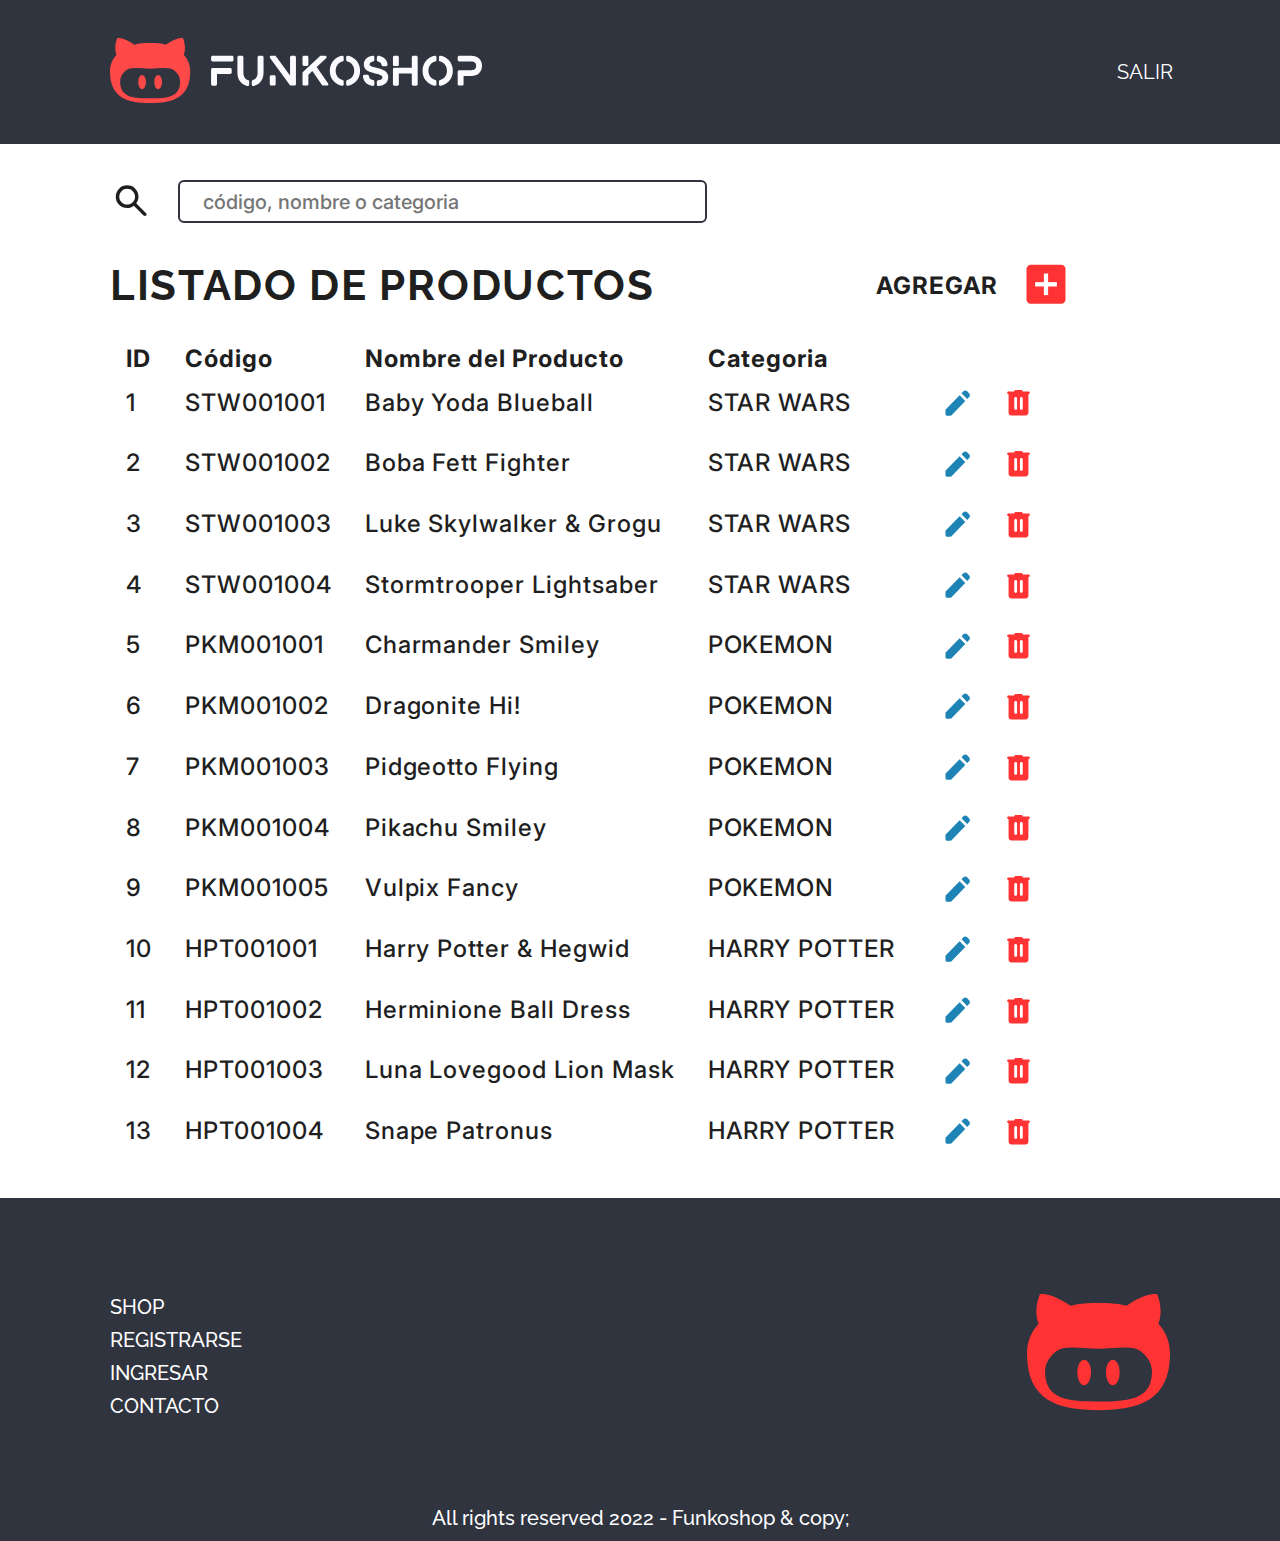
==== HTML/admin.html @ 8ae9b67c "maquetación completa en base al layout en figma" ====
<!DOCTYPE html>
<html lang="en">
  <head>
    <meta charset="UTF-8" />
    <meta http-equiv="X-UA-Compatible" content="IE=edge" />
    <meta name="viewport" content="width=device-width, initial-scale=1.0" />
    <link rel="preconnect" href="https://fonts.googleapis.com" />
    <link rel="preconnect" href="https://fonts.gstatic.com" crossorigin />
    <link
      href="https://fonts.googleapis.com/css2?family=Inter:wght@300;400;500;700;900&family=Raleway:wght@200;300;400;500;600;700;800;900&display=swap"
      rel="stylesheet"
    />
    <link rel="stylesheet" href="../css/admin.css" />

    <title>Funco Shop</title>
  </head>
  <body>
    <header class="container-header">
      <section class="header">
        <picture class="imagen-logo">
          <img
            src="../img/branding/logo_light_horizontal.svg"
            alt="Logo Funko Shop"
            srcset=""
            class="logo-header"
          />
        </picture>
        <nav class="nav">
          <p class="salir">SALIR</p>
        </nav>
      </section>
    </header>
    <main class="container-main">
      <section class="busqueda">
        <img src="../img/icons/search_icon.svg" alt="" /><input
          type="search"
          placeholder="código, nombre o categoria"
          class="input-busqueda"
        />
      </section>
      <section class="container-titulo-agregar">
        <div>
          <h1 class="titulo">LISTADO DE PRODUCTOS</h1>
        </div>
        <div class="container-agregar">
          <h2 class="agregar">AGREGAR</h2>
          <a href=""><img src="../img/icons/add.png" alt="agregar" /></a>
        </div>
      </section>
      <section class="container-productos">
        <div class="columnas">
          <h3 class="encabezado">ID</h3>
          <p class="texto">1</p>
          <p class="texto">2</p>
          <p class="texto">3</p>
          <p class="texto">4</p>
          <p class="texto">5</p>
          <p class="texto">6</p>
          <p class="texto">7</p>
          <p class="texto">8</p>
          <p class="texto">9</p>
          <p class="texto">10</p>
          <p class="texto">11</p>
          <p class="texto">12</p>
          <p class="texto">13</p>
        </div>
        <div class="columnas">
          <h3 class="encabezado">Código</h3>
          <p class="texto">STW001001</p>
          <p class="texto">STW001002</p>
          <p class="texto">STW001003</p>
          <p class="texto">STW001004</p>
          <p class="texto">PKM001001</p>
          <p class="texto">PKM001002</p>
          <p class="texto">PKM001003</p>
          <p class="texto">PKM001004</p>
          <p class="texto">PKM001005</p>
          <p class="texto">HPT001001</p>
          <p class="texto">HPT001002</p>
          <p class="texto">HPT001003</p>
          <p class="texto">HPT001004</p>
        </div>
        <div class="columnas">
          <h3 class="encabezado">Nombre del Producto</h3>
          <p class="texto">Baby Yoda Blueball</p>
          <p class="texto">Boba Fett Fighter
          </p>
          <p class="texto">Luke Skylwalker & Grogu
          </p>
          <p class="texto">Stormtrooper Lightsaber
          </p>
          <p class="texto">Charmander Smiley 
          </p>
          <p class="texto">Dragonite Hi! 
          </p>
          <p class="texto">Pidgeotto Flying
          </p>
          <p class="texto">Pikachu Smiley
          </p>
          <p class="texto">Vulpix Fancy 
          </p>
          <p class="texto">Harry Potter & Hegwid
          </p>
          <p class="texto">Herminione Ball Dress
          </p>
          <p class="texto">Luna Lovegood Lion Mask
          </p>
          <p class="texto">Snape Patronus</p>
        </div>
        <div class="columnas">
          <h3 class="encabezado">Categoria</h3>
          <p class="texto">STAR WARS</p>
          <p class="texto">STAR WARS</p>
          <p class="texto">STAR WARS</p>
          <p class="texto">STAR WARS</p>
          <p class="texto">POKEMON</p>
          <p class="texto">POKEMON</p>
          <p class="texto">POKEMON</p>
          <p class="texto">POKEMON</p>
          <p class="texto">POKEMON</p>
          <p class="texto">HARRY POTTER</p>
          <p class="texto">HARRY POTTER</p>
          <p class="texto">HARRY POTTER</p>
          <p class="texto">HARRY POTTER</p>
        </div>
        <div class="container-gral-botones">
          <div class="editar-borrar">
            <div>
              <h3 class="encabezado transparente">Categoria</h3>
            </div>
            <div class="botones-editar-borrar">
              <img src="../img/icons/edit_pencil.svg" alt="editar" srcset="" />
              <img src="../img/icons/delete_trash.svg" alt="eliminar" srcset="" />
            </div>
            <div class="botones-editar-borrar">
              <img src="../img/icons/edit_pencil.svg" alt="editar" srcset="" />
              <img src="../img/icons/delete_trash.svg" alt="eliminar" srcset="" />
            </div>
            <div class="botones-editar-borrar">
              <img src="../img/icons/edit_pencil.svg" alt="editar" srcset="" />
              <img src="../img/icons/delete_trash.svg" alt="eliminar" srcset="" />
            </div>
            <div class="botones-editar-borrar">
              <img src="../img/icons/edit_pencil.svg" alt="editar" srcset="" />
              <img src="../img/icons/delete_trash.svg" alt="eliminar" srcset="" />
            </div>
            <div class="botones-editar-borrar">
              <img src="../img/icons/edit_pencil.svg" alt="editar" srcset="" />
              <img src="../img/icons/delete_trash.svg" alt="eliminar" srcset="" />
            </div>
            <div class="botones-editar-borrar">
              <img src="../img/icons/edit_pencil.svg" alt="editar" srcset="" />
              <img src="../img/icons/delete_trash.svg" alt="eliminar" srcset="" />
            </div>
            <div class="botones-editar-borrar">
              <img src="../img/icons/edit_pencil.svg" alt="editar" srcset="" />
              <img src="../img/icons/delete_trash.svg" alt="eliminar" srcset="" />
            </div>
            <div class="botones-editar-borrar">
              <img src="../img/icons/edit_pencil.svg" alt="editar" srcset="" />
              <img src="../img/icons/delete_trash.svg" alt="eliminar" srcset="" />
            </div>
            <div class="botones-editar-borrar">
              <img src="../img/icons/edit_pencil.svg" alt="editar" srcset="" />
              <img src="../img/icons/delete_trash.svg" alt="eliminar" srcset="" />
            </div>
            <div class="botones-editar-borrar">
              <img src="../img/icons/edit_pencil.svg" alt="editar" srcset="" />
              <img src="../img/icons/delete_trash.svg" alt="eliminar" srcset="" />
            </div>
            <div class="botones-editar-borrar">
              <img src="../img/icons/edit_pencil.svg" alt="editar" srcset="" />
              <img src="../img/icons/delete_trash.svg" alt="eliminar" srcset="" />
            </div>
            <div class="botones-editar-borrar">
              <img src="../img/icons/edit_pencil.svg" alt="editar" srcset="" />
              <img src="../img/icons/delete_trash.svg" alt="eliminar" srcset="" />
            </div>
            <div class="botones-editar-borrar">
              <img src="../img/icons/edit_pencil.svg" alt="editar" srcset="" />
              <img src="../img/icons/delete_trash.svg" alt="eliminar" srcset="" />
            </div>
          </div>

        </div>
      </section>
    </main>
    <footer class="footer">
      <section class="container-footer">
        <div class="links-footer">
          <p>SHOP</p>
          <p>REGISTRARSE</p>
          <p>INGRESAR</p>
          <p>CONTACTO</p>
        </div>
        <picture class="logo-footer">
          <img
            src="../img/branding/isotype.svg"
            alt="logo Funko Pop sin letras"
            srcset=""
            class="logo-sin-texto"
          />
        </picture>
      </section>
      <section class="derechos-footer">
        <p>All rights reserved 2022 - Funkoshop & copy;</p>
      </section>
    </footer>
  </body>
</html>
---- css/admin.css ----
* {
  margin: 0;
  padding: 0;
  box-sizing: border-box;
}

:root {
  /* variables de color*/
  --bg-header-footer: #30343f;

  --background-color-black: #1f1f1f;
  --background-color-black90: rgb(31, 31, 31, 90%);
  --background-color-black50: rgb(31, 31, 31, 50%);
  --background-color-black10: rgb(31, 31, 31, 10%);

  --background-color-ligth: #fafaff;
  --background-color-ligth90: rgb(250, 250, 255, 90%);
  --background-color-ligth50: rgb(250, 250, 255, 50%);
  --background-color-ligth10: rgb(250, 250, 255, 10%);

  /* espaciados */

  --spacing128: 128;
  --spacing68: 68;
  --spacing36: 36;
  --spacing28: 28;
  --spacing16: 16;
  --spacing12: 12;
  --spacing8: 8;

  /* fuentes */

  --font-Raleway-general: "Raleway", sans-serif;
  --font-Inter-details: "Inter", sans-serif;
}

html {
  font-size: 62.5%;
}

/* Header */
.container-header {
  width: 100%;
  display: flex;
  background-color: var(--bg-header-footer);
  height: 14.4rem;
  flex-direction: column;
  justify-content: center;
}

.header {
  width: 100%;
  display: flex;
  flex-direction: row;
  justify-content: space-between;
}

.logo-header {
  margin-left: 11rem;
}

.imagen-logo {
  width: 50%;
}

.nav {
  color: #ffffff;
  font-family: var(--font-Raleway-general);
  font-size: 2rem;
  width: 40%;
  display: flex;
  flex-direction: row;
  justify-content: flex-end;
  align-items: center;
}

.salir {
  padding-right: 10.7rem;
}

/* main */

.container-main {
  margin: 3.6rem 21.4rem 3.6rem 11rem;
}

.busqueda {
  display: flex;
  flex-direction: row;
  justify-content: start;
  margin-bottom: 3.75rem;
}

.input-busqueda {
  width: 52.9rem;
  border: 0.2rem solid #30343f;
  border-radius: 0.6rem;
  font-family: var(--font-Inter-details);
  font-style: normal;
  font-weight: 500;
  font-size: 2rem;
  line-height: 2.4rem;
  color: #b9b9b9;
  padding-left: 2.3rem;
  margin-left: 2.5rem;
}

.container-titulo-agregar {
  display: flex;
  margin-top: 3.75rem;
  flex-direction: row;
  justify-content: space-between;
}

.titulo {
  font-family: var(--font-Raleway-general);
  font-style: normal;
  font-weight: 700;
  font-size: 4.2rem;
  line-height: 4.9rem;
  text-align: right;
  letter-spacing: 0.04em;
  color: #1f1f1f;
}

.container-agregar {
  display: flex;
  flex-direction: row;
  justify-content: center;
  align-items: center;
}

.agregar {
  font-family: var(--font-Inter-details);
  font-style: normal;
  font-weight: 700;
  font-size: 24px;
  line-height: 29px;
  text-align: right;
  letter-spacing: 0.04em;
  color: #1f1f1f;
  margin-right: 2.85rem;
}

.input-agregar {
  width: 3.9rem;
  height: 3.9rem;
  background-color: white;
  border: none;
}

.editar-borrar{
  display: flex;
  height: 100%;
  flex-direction: column;
  align-items: flex-end;
  font-family: var(--font-Inter-details);
  font-style: normal;
  font-weight: 500;
  font-size: 24px;
  line-height: 253.52%;
  letter-spacing: 0.04em;
}



.botones-editar-borrar{
  display: flex;
    flex-direction: row;
    width: 100%;
    height: 100%;
    align-items: center;
    justify-content: space-around;
}

.container-productos {
  width: 100%;
  display: flex;
  flex-direction: row;
  justify-content: space-around;
  margin-top: 3.4rem;
}

.columnas{
  display: flex;
    flex-direction: column;
    align-items: flex-start;
}

.encabezado {
  font-family: var(--font-Inter-details);
  font-style: normal;
  font-weight: 700;
  font-size: 24px;
  line-height: 29px;
  text-align: right;
  letter-spacing: 0.04em;
  color: #1f1f1f;
}

.transparente{
  color: white;
}


.texto {
  font-family: var(--font-Inter-details);
  font-style: normal;
  font-weight: 500;
  font-size: 24px;
  line-height: 253.52%;
  letter-spacing: 0.04em;
  color: #1f1f1f;
  justify-content: space-between;
}

.container-editar-borrar {
  display: flex;
  width: 200%;
  justify-content: space-between;
  align-items: center;
}

/* Footer */
.footer {
  background-color: var(--bg-header-footer);
  height: 34.3rem;
}

.container-footer {
  display: flex;
  width: 100%;
  height: 90%;
  justify-content: space-between;
  align-items: center;
}

.links-footer {
  font-family: var(--font-Raleway-general);
  font-style: normal;
  font-weight: 500;
  font-size: 2rem;
  line-height: 2.3rem;
  padding-left: 11rem;
  color: #ffffff;
}

.links-footer p {
  padding-top: 1rem;
}

.logo-footer {
  display: contents;
  width: 50%;
  align-items: end;
}

.logo-sin-texto {
  margin-right: 11rem;
}

.derechos-footer {
  font-family: var(--font-Raleway-general);
  font-style: normal;
  font-weight: 500;
  font-size: 2rem;
  line-height: 2.3rem;
  color: #ffffff;
  text-align: center;
}
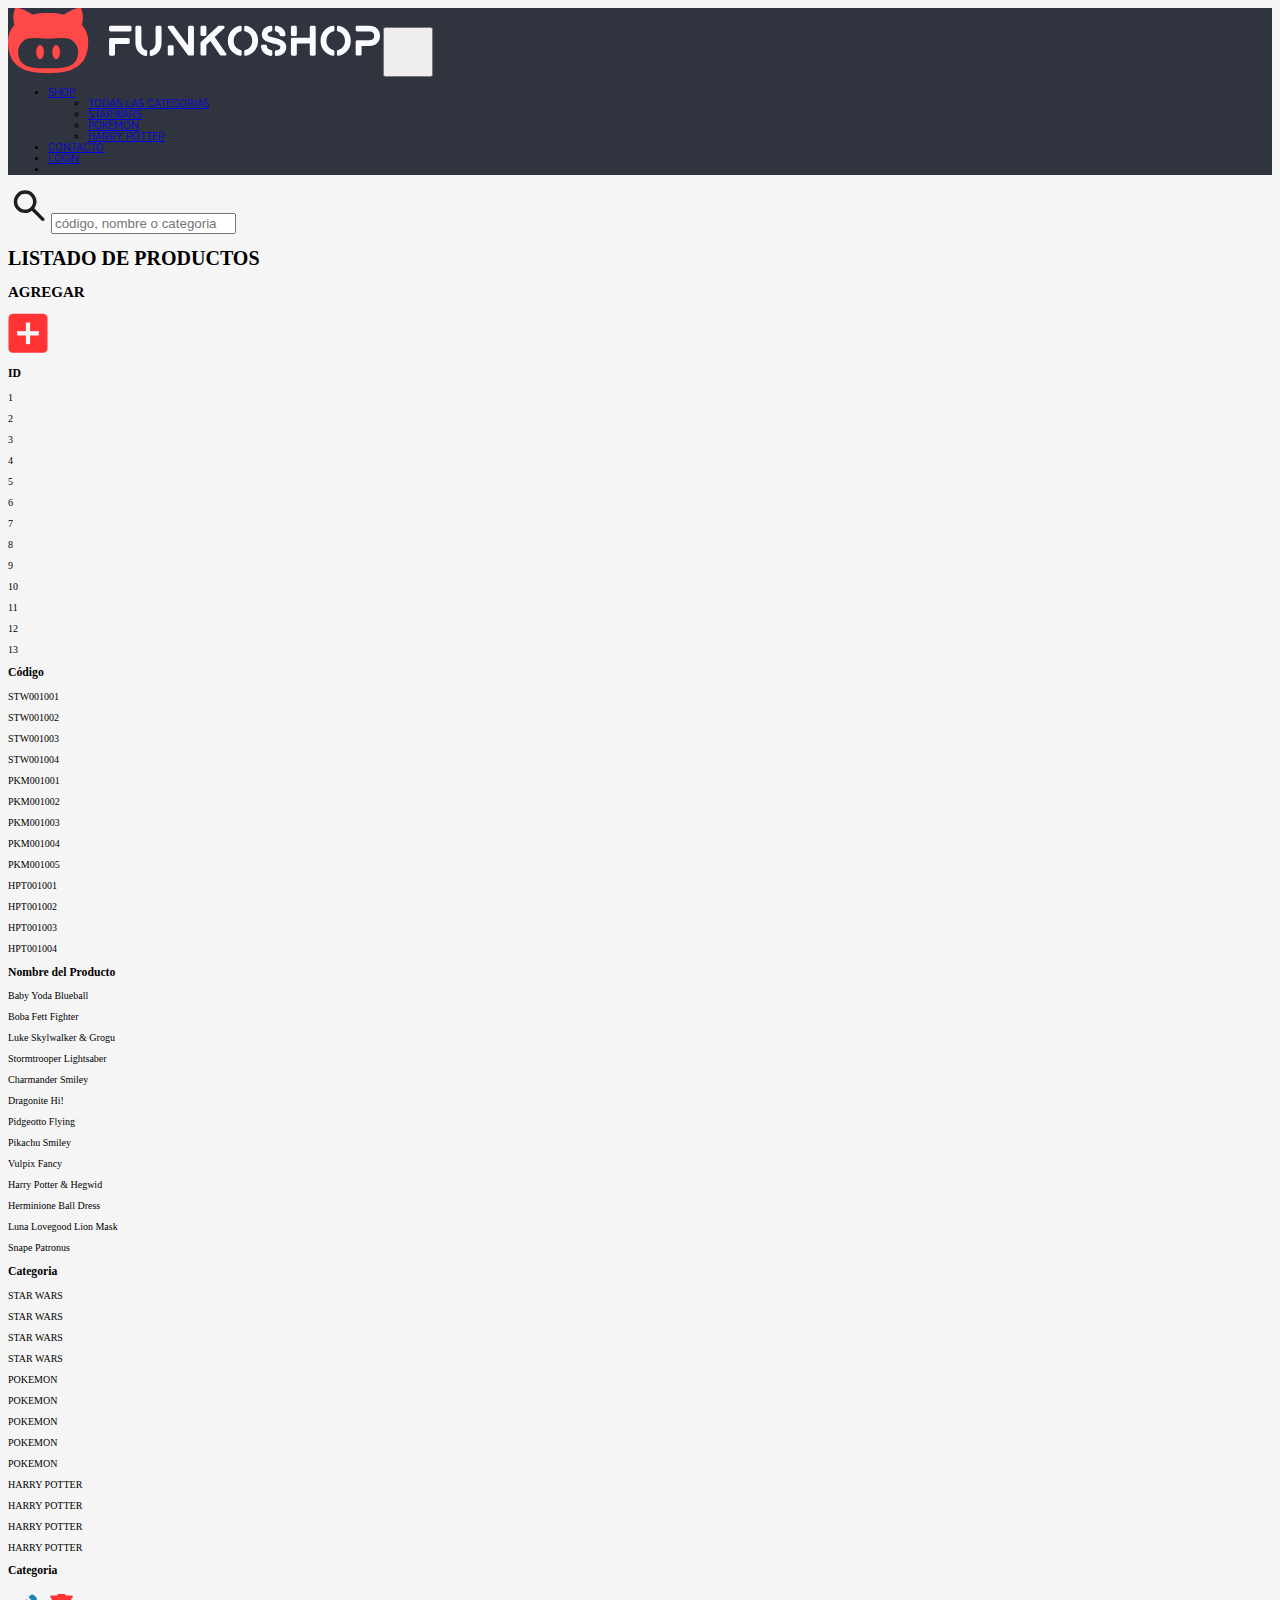
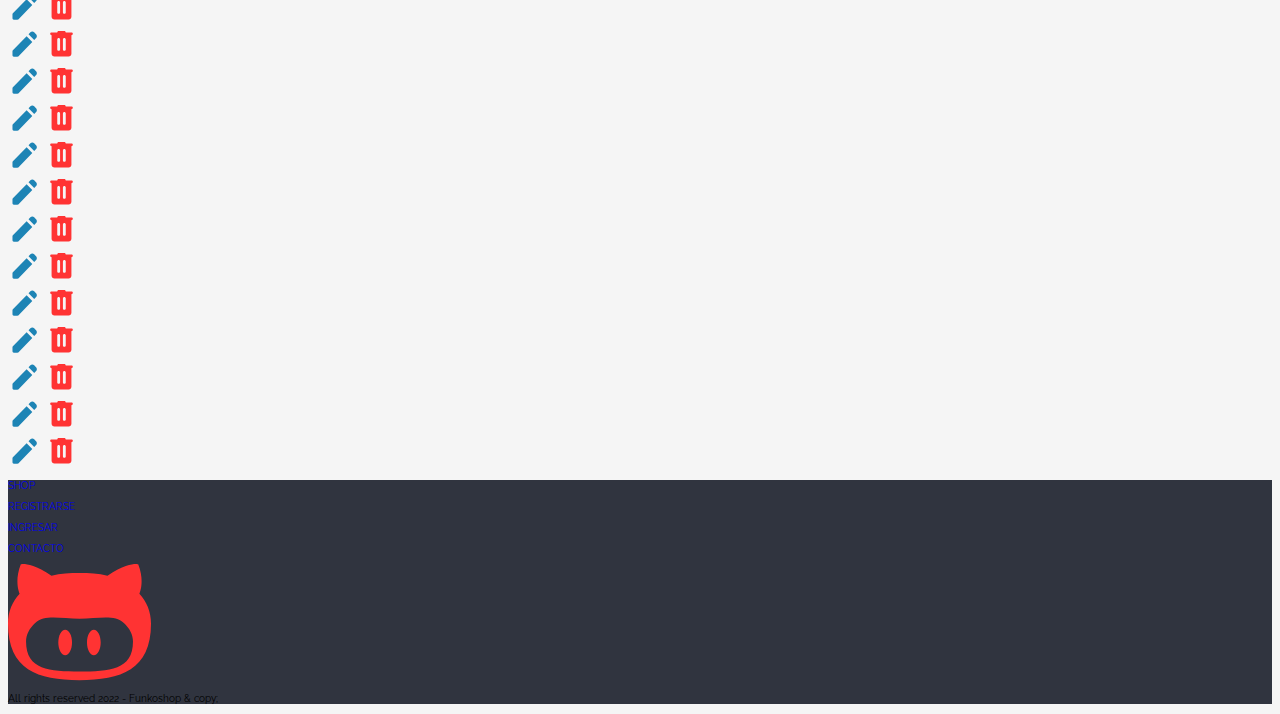
==== commit 3b4db8f9: "continuación de migración a bootstrap" ====
--- a/HTML/admin.html
+++ b/HTML/admin.html
@@ -6,30 +6,100 @@
     <meta name="viewport" content="width=device-width, initial-scale=1.0" />
     <link rel="preconnect" href="https://fonts.googleapis.com" />
     <link rel="preconnect" href="https://fonts.gstatic.com" crossorigin />
+    <link rel="stylesheet" href="../css/index-bootstrap.css"/>
     <link
       href="https://fonts.googleapis.com/css2?family=Inter:wght@300;400;500;700;900&family=Raleway:wght@200;300;400;500;600;700;800;900&display=swap"
       rel="stylesheet"
     />
-    <link rel="stylesheet" href="../css/admin.css" />
-
-    <title>Funco Shop</title>
+    <link
+      href="https://cdn.jsdelivr.net/npm/bootstrap@5.0.2/dist/css/bootstrap.min.css"
+      rel="stylesheet"
+      integrity="sha384-EVSTQN3/azprG1Anm3QDgpJLIm9Nao0Yz1ztcQTwFspd3yD65VohhpuuCOmLASjC"
+      crossorigin="anonymous"
+    />
+    <title>Funko Shop</title>
   </head>
   <body>
-    <header class="container-header">
-      <section class="header">
-        <picture class="imagen-logo">
-          <img
-            src="../img/branding/logo_light_horizontal.svg"
-            alt="Logo Funko Shop"
-            srcset=""
-            class="logo-header"
-          />
-        </picture>
-        <nav class="nav">
-          <p class="salir">SALIR</p>
-        </nav>
-      </section>
+    <header class="header link-light font-raleway">
+      <nav class="navbar navbar-expand-lg navbar-dark w-100">
+        <div class="container-fluid p-5">
+          <a class="navbar-brand" href="../index-bootstrap.html"
+            ><img
+              src="../img/branding/logo_light_horizontal.svg"
+              alt=""
+              srcset=""
+          /></a>
+          <button
+            class="navbar-toggler"
+            type="button"
+            data-bs-toggle="collapse"
+            data-bs-target="#navbarNavDropdown"
+            aria-controls="navbarNavDropdown"
+            aria-expanded="false"
+            aria-label="Toggle navigation"
+            style="height: 50px; width: 50px"
+          >
+            <span class="navbar-toggler-icon w-100"></span>
+          </button>
+          <div
+            class="col collapse navbar-collapse justify-content-end fs-4 navbar-dark"
+            id="navbarNavDropdown"
+          >
+            <ul class="navbar-nav">
+              <li class="nav-item dropdown px-3">
+                <a
+                  class="nav-link dropdown-toggle"
+                  href="#"
+                  id="navbarDropdownMenuLink"
+                  role="button"
+                  data-bs-toggle="dropdown"
+                  aria-expanded="false"
+                >
+                  SHOP
+                </a>
+                <ul
+                  class="dropdown-menu bg-dark w-auto px-3"
+                  aria-labelledby="navbarDropdownMenuLink"
+                >
+                  <li>
+                    <a class="dropdown-item text-white" href="../HTML/shop.html"
+                      >TODAS LAS CATEGORIAS</a
+                    >
+                  </li>
+                  <li>
+                    <a class="dropdown-item text-white" href="#"
+                      >STARWARS</a
+                    >
+                  </li>
+                  <li>
+                    <a class="dropdown-item text-white" href="#"
+                      >POKEMON</a
+                    >
+                  </li>
+                  <li>
+                    <a class="dropdown-item text-white" href="#"
+                      >HARRY POTTER</a
+                    >
+                  </li>
+                </ul>
+              </li>
+              <li class="nav-item px-3 link-body-emphasis">
+                <a class="nav-link link-header fw-normal link-opacity-100" aria-current="page" href="#">CONTACTO</a>
+              </li>
+              <li class="nav-item px-3">
+                <a class="nav-link" href="../HTML/login.html">LOGIN</a>
+              </li>
+              <li class="nav-item px-3">
+                <a class="nav-link" href="#"
+                  ><img src="./img/icons/cart-icon.svg" alt="" srcset=""
+                /></a>
+              </li>
+            </ul>
+          </div>
+        </div>
+      </nav>
     </header>
+
     <main class="container-main">
       <section class="busqueda">
         <img src="../img/icons/search_icon.svg" alt="" /><input
@@ -185,26 +255,47 @@
         </div>
       </section>
     </main>
-    <footer class="footer">
-      <section class="container-footer">
-        <div class="links-footer">
-          <p>SHOP</p>
-          <p>REGISTRARSE</p>
-          <p>INGRESAR</p>
-          <p>CONTACTO</p>
-        </div>
-        <picture class="logo-footer">
-          <img
-            src="../img/branding/isotype.svg"
-            alt="logo Funko Pop sin letras"
-            srcset=""
-            class="logo-sin-texto"
-          />
-        </picture>
-      </section>
-      <section class="derechos-footer">
-        <p>All rights reserved 2022 - Funkoshop & copy;</p>
+    <footer class="footer py-3">
+      <section class="container text-white pt-5 pb-1 mt-5 font-raleway fw-bold">
+        <div class="row pb-3 justify-content-center flex-column">
+          <div class="col-1 ">
+            <p>
+              <a href="../HTML/shop.html" class="link-light h3" >SHOP</a>
+            </p>
+            <p>
+              <a href="../HTML/register.html" class="link-light h3" >REGISTRARSE</a>
+            </p>
+            <p>
+             <a href="../HTML/login.html" class="link-light h3">INGRESAR</a>
+            </p> 
+            <p>
+             <a href="#"  class="link-light h3">CONTACTO</a>
+            </p> 
+          </div>
+
+          <picture
+            class="col logo-footer align-self-end p-0 m-0 h-100 w-100 position-relative"
+          >
+            <img
+              src="../img/branding/isotype.svg"
+              alt="logo Funko Pop sin letras"
+              srcset=""
+              class="position-absolute logo-footer"
+            />
+          </picture>
+        </div>
+        <div class="row text-white text-center mt-3">
+          <section class="h3">
+            <p>All rights reserved 2022 - Funkoshop & copy;</p>
+          </section>
+        </div>
       </section>
     </footer>
+
+    <script
+      src="https://cdn.jsdelivr.net/npm/bootstrap@5.0.2/dist/js/bootstrap.bundle.min.js"
+      integrity="sha384-MrcW6ZMFYlzcLA8Nl+NtUVF0sA7MsXsP1UyJoMp4YLEuNSfAP+JcXn/tWtIaxVXM"
+      crossorigin="anonymous"
+    ></script>
   </body>
 </html>
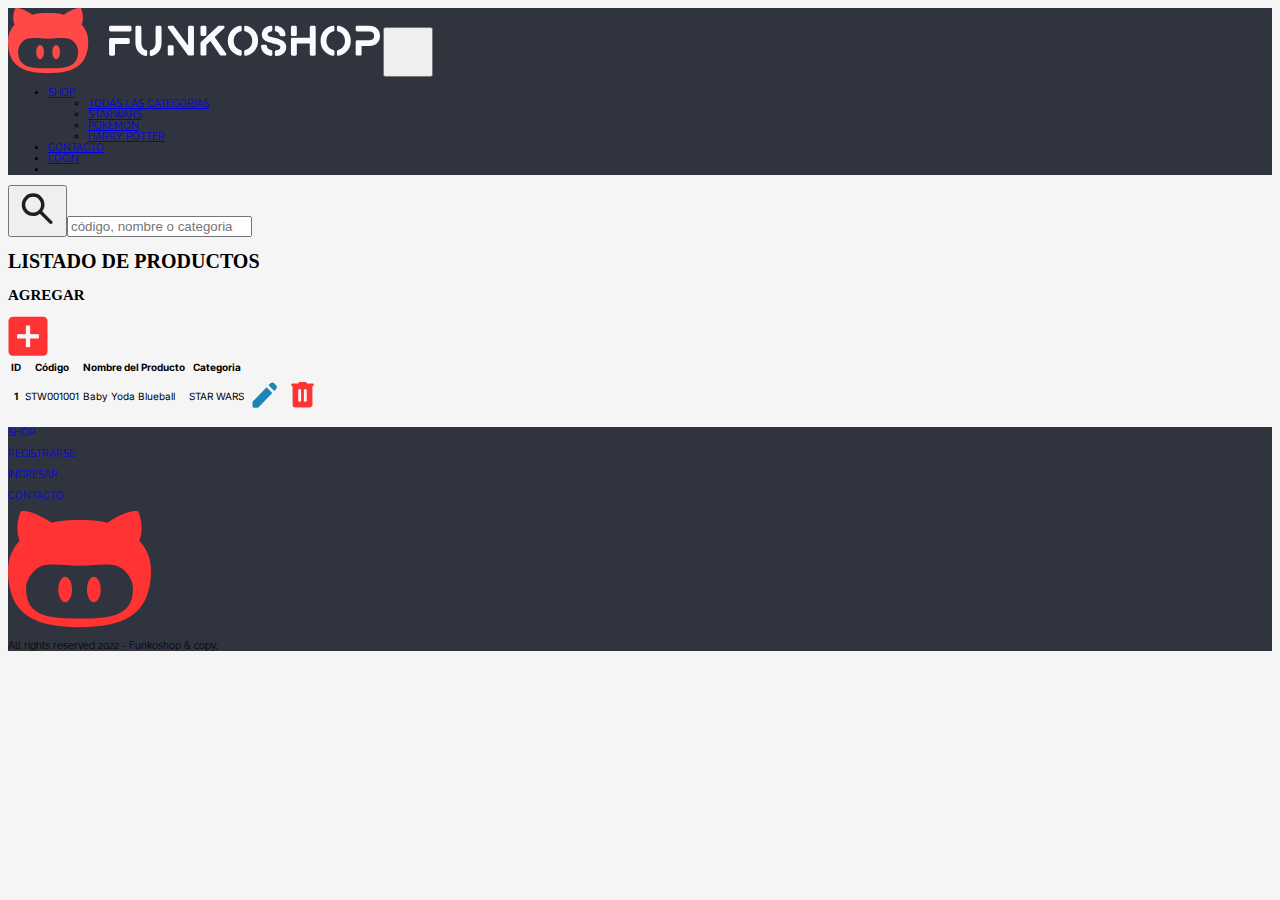
==== commit 6f040da6: "finalizada migración a bootstrap" ====
--- a/HTML/admin.html
+++ b/HTML/admin.html
@@ -100,159 +100,47 @@
       </nav>
     </header>
 
-    <main class="container-main">
-      <section class="busqueda">
-        <img src="../img/icons/search_icon.svg" alt="" /><input
+    <main class="container ">
+      <section class="container mt-5 font-inter">
+        <button class="border-0 bg-transparent"><img src="../img/icons/search_icon.svg" alt="" /></button><input
           type="search"
           placeholder="código, nombre o categoria"
-          class="input-busqueda"
+          class="w-50 rounded border p-2"
         />
       </section>
-      <section class="container-titulo-agregar">
-        <div>
-          <h1 class="titulo">LISTADO DE PRODUCTOS</h1>
+      <section class="container d-flex justify-content-between align-items-center mt-5">
+        <div class="d-inline col-5">
+          <h1 class="col-5 d-inline">LISTADO DE PRODUCTOS</h1>
         </div>
-        <div class="container-agregar">
-          <h2 class="agregar">AGREGAR</h2>
-          <a href=""><img src="../img/icons/add.png" alt="agregar" /></a>
+        <div class="col-5 d-flex justify-content-end align-items-center gap-4">
+          <h2 class="">AGREGAR</h2>
+          <a href="../HTML/create.html"><img src="../img/icons/add.png" alt="agregar" /></a>
         </div>
       </section>
-      <section class="container-productos">
-        <div class="columnas">
-          <h3 class="encabezado">ID</h3>
-          <p class="texto">1</p>
-          <p class="texto">2</p>
-          <p class="texto">3</p>
-          <p class="texto">4</p>
-          <p class="texto">5</p>
-          <p class="texto">6</p>
-          <p class="texto">7</p>
-          <p class="texto">8</p>
-          <p class="texto">9</p>
-          <p class="texto">10</p>
-          <p class="texto">11</p>
-          <p class="texto">12</p>
-          <p class="texto">13</p>
-        </div>
-        <div class="columnas">
-          <h3 class="encabezado">Código</h3>
-          <p class="texto">STW001001</p>
-          <p class="texto">STW001002</p>
-          <p class="texto">STW001003</p>
-          <p class="texto">STW001004</p>
-          <p class="texto">PKM001001</p>
-          <p class="texto">PKM001002</p>
-          <p class="texto">PKM001003</p>
-          <p class="texto">PKM001004</p>
-          <p class="texto">PKM001005</p>
-          <p class="texto">HPT001001</p>
-          <p class="texto">HPT001002</p>
-          <p class="texto">HPT001003</p>
-          <p class="texto">HPT001004</p>
-        </div>
-        <div class="columnas">
-          <h3 class="encabezado">Nombre del Producto</h3>
-          <p class="texto">Baby Yoda Blueball</p>
-          <p class="texto">Boba Fett Fighter
-          </p>
-          <p class="texto">Luke Skylwalker & Grogu
-          </p>
-          <p class="texto">Stormtrooper Lightsaber
-          </p>
-          <p class="texto">Charmander Smiley 
-          </p>
-          <p class="texto">Dragonite Hi! 
-          </p>
-          <p class="texto">Pidgeotto Flying
-          </p>
-          <p class="texto">Pikachu Smiley
-          </p>
-          <p class="texto">Vulpix Fancy 
-          </p>
-          <p class="texto">Harry Potter & Hegwid
-          </p>
-          <p class="texto">Herminione Ball Dress
-          </p>
-          <p class="texto">Luna Lovegood Lion Mask
-          </p>
-          <p class="texto">Snape Patronus</p>
-        </div>
-        <div class="columnas">
-          <h3 class="encabezado">Categoria</h3>
-          <p class="texto">STAR WARS</p>
-          <p class="texto">STAR WARS</p>
-          <p class="texto">STAR WARS</p>
-          <p class="texto">STAR WARS</p>
-          <p class="texto">POKEMON</p>
-          <p class="texto">POKEMON</p>
-          <p class="texto">POKEMON</p>
-          <p class="texto">POKEMON</p>
-          <p class="texto">POKEMON</p>
-          <p class="texto">HARRY POTTER</p>
-          <p class="texto">HARRY POTTER</p>
-          <p class="texto">HARRY POTTER</p>
-          <p class="texto">HARRY POTTER</p>
-        </div>
-        <div class="container-gral-botones">
-          <div class="editar-borrar">
-            <div>
-              <h3 class="encabezado transparente">Categoria</h3>
-            </div>
-            <div class="botones-editar-borrar">
-              <img src="../img/icons/edit_pencil.svg" alt="editar" srcset="" />
-              <img src="../img/icons/delete_trash.svg" alt="eliminar" srcset="" />
-            </div>
-            <div class="botones-editar-borrar">
-              <img src="../img/icons/edit_pencil.svg" alt="editar" srcset="" />
-              <img src="../img/icons/delete_trash.svg" alt="eliminar" srcset="" />
-            </div>
-            <div class="botones-editar-borrar">
-              <img src="../img/icons/edit_pencil.svg" alt="editar" srcset="" />
-              <img src="../img/icons/delete_trash.svg" alt="eliminar" srcset="" />
-            </div>
-            <div class="botones-editar-borrar">
-              <img src="../img/icons/edit_pencil.svg" alt="editar" srcset="" />
-              <img src="../img/icons/delete_trash.svg" alt="eliminar" srcset="" />
-            </div>
-            <div class="botones-editar-borrar">
-              <img src="../img/icons/edit_pencil.svg" alt="editar" srcset="" />
-              <img src="../img/icons/delete_trash.svg" alt="eliminar" srcset="" />
-            </div>
-            <div class="botones-editar-borrar">
-              <img src="../img/icons/edit_pencil.svg" alt="editar" srcset="" />
-              <img src="../img/icons/delete_trash.svg" alt="eliminar" srcset="" />
-            </div>
-            <div class="botones-editar-borrar">
-              <img src="../img/icons/edit_pencil.svg" alt="editar" srcset="" />
-              <img src="../img/icons/delete_trash.svg" alt="eliminar" srcset="" />
-            </div>
-            <div class="botones-editar-borrar">
-              <img src="../img/icons/edit_pencil.svg" alt="editar" srcset="" />
-              <img src="../img/icons/delete_trash.svg" alt="eliminar" srcset="" />
-            </div>
-            <div class="botones-editar-borrar">
-              <img src="../img/icons/edit_pencil.svg" alt="editar" srcset="" />
-              <img src="../img/icons/delete_trash.svg" alt="eliminar" srcset="" />
-            </div>
-            <div class="botones-editar-borrar">
-              <img src="../img/icons/edit_pencil.svg" alt="editar" srcset="" />
-              <img src="../img/icons/delete_trash.svg" alt="eliminar" srcset="" />
-            </div>
-            <div class="botones-editar-borrar">
-              <img src="../img/icons/edit_pencil.svg" alt="editar" srcset="" />
-              <img src="../img/icons/delete_trash.svg" alt="eliminar" srcset="" />
-            </div>
-            <div class="botones-editar-borrar">
-              <img src="../img/icons/edit_pencil.svg" alt="editar" srcset="" />
-              <img src="../img/icons/delete_trash.svg" alt="eliminar" srcset="" />
-            </div>
-            <div class="botones-editar-borrar">
-              <img src="../img/icons/edit_pencil.svg" alt="editar" srcset="" />
-              <img src="../img/icons/delete_trash.svg" alt="eliminar" srcset="" />
-            </div>
-          </div>
-
-        </div>
+      <section class="container">
+        <table class="table table-borderless font-inter my-5">
+          <thead class="fw-semibold fs-4">
+            <tr>
+              <th scope="col">ID</th>
+              <th scope="col">Código</th>
+              <th scope="col">Nombre del Producto</th>
+              <th scope="col">Categoria</th>
+              <th scope="col" class="col-1"></th>
+              <th scope="col" class="col-1"></th>
+            </tr>
+          </thead>
+          <tbody>
+            <tr class="fs-5">
+              <th scope="row " class="col-1">1</th>
+              <td class="col-2">STW001001</td>
+              <td class="col-4">Baby Yoda Blueball</td>
+              <td class="col-2">STAR WARS</td>
+              <td class="text-end"><a href="../HTML/edit.html"><img src="../img/icons/edit_pencil.svg" alt="" srcset=""></a></td>
+              <td class="text-end"><a href=""><img src="../img/icons/delete_trash.svg" alt="" srcset=""></a></td>
+            </tr>
+          
+          </tbody>
+        </table>
       </section>
     </main>
     <footer class="footer py-3">
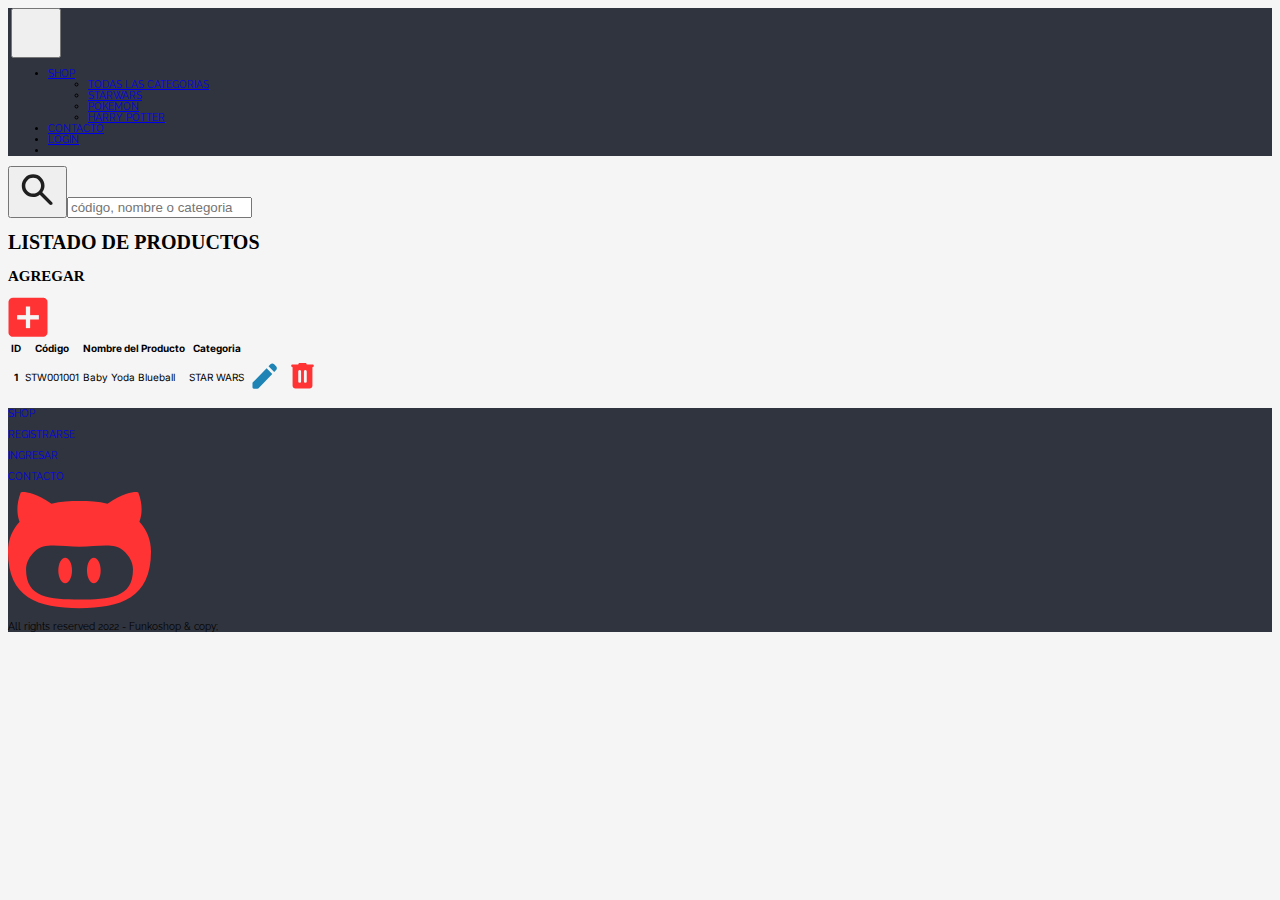
==== commit 0cd91291: "estandarizado del header en todas las paginas" ====
--- a/HTML/admin.html
+++ b/HTML/admin.html
@@ -23,11 +23,12 @@
     <header class="header link-light font-raleway">
       <nav class="navbar navbar-expand-lg navbar-dark w-100">
         <div class="container-fluid p-5">
-          <a class="navbar-brand" href="../index-bootstrap.html"
+          <a class="navbar-brand col-8 col-md-5" href="/index-bootstrap.html"
             ><img
-              src="../img/branding/logo_light_horizontal.svg"
+              src="./img/branding/logo_light_horizontal.svg"
               alt=""
               srcset=""
+              class="w-75"
           /></a>
           <button
             class="navbar-toggler"
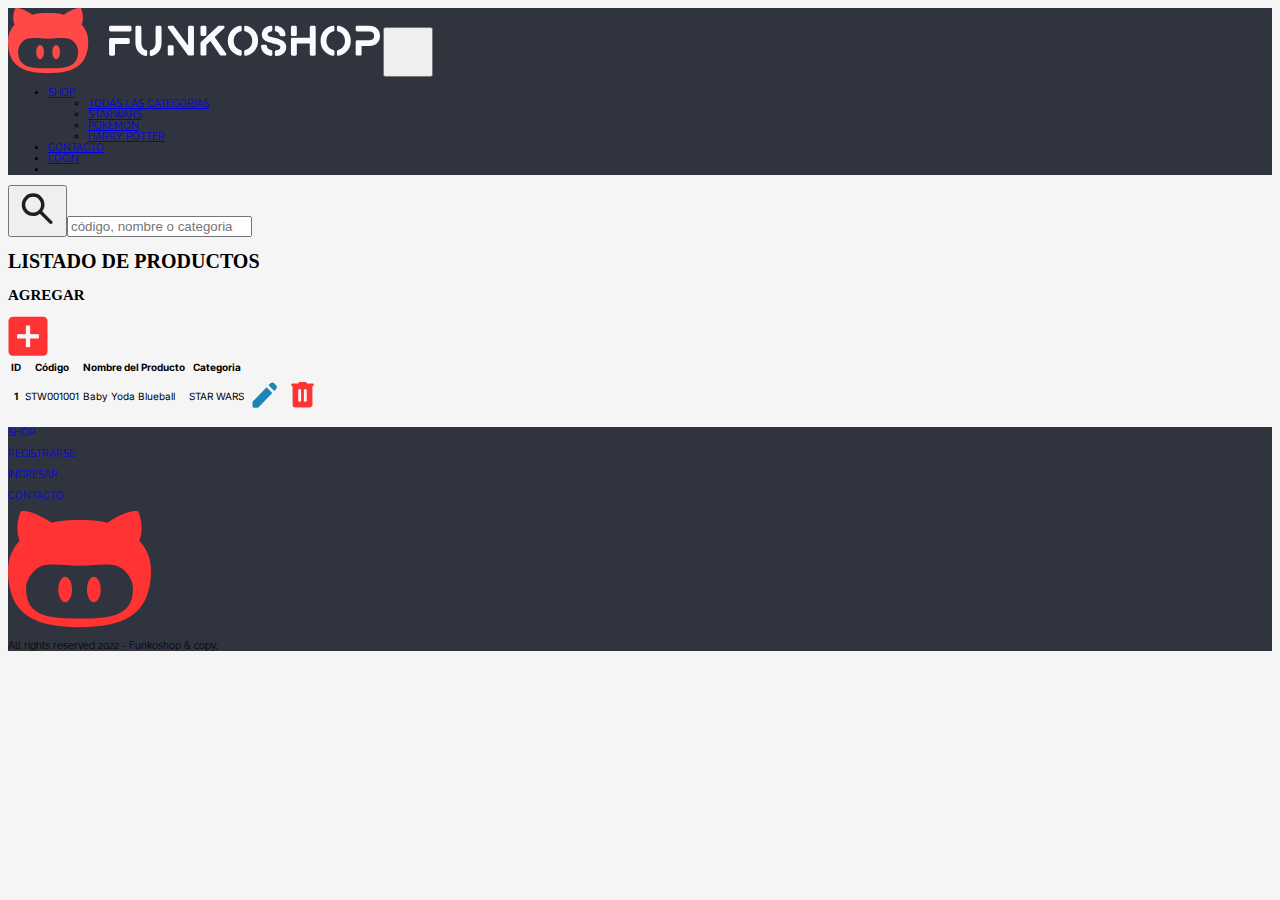
==== commit b1d26765: "estandarizado del header en todas las paginas2" ====
--- a/HTML/admin.html
+++ b/HTML/admin.html
@@ -25,7 +25,7 @@
         <div class="container-fluid p-5">
           <a class="navbar-brand col-8 col-md-5" href="/index-bootstrap.html"
             ><img
-              src="./img/branding/logo_light_horizontal.svg"
+              src="../img/branding/logo_light_horizontal.svg"
               alt=""
               srcset=""
               class="w-75"
